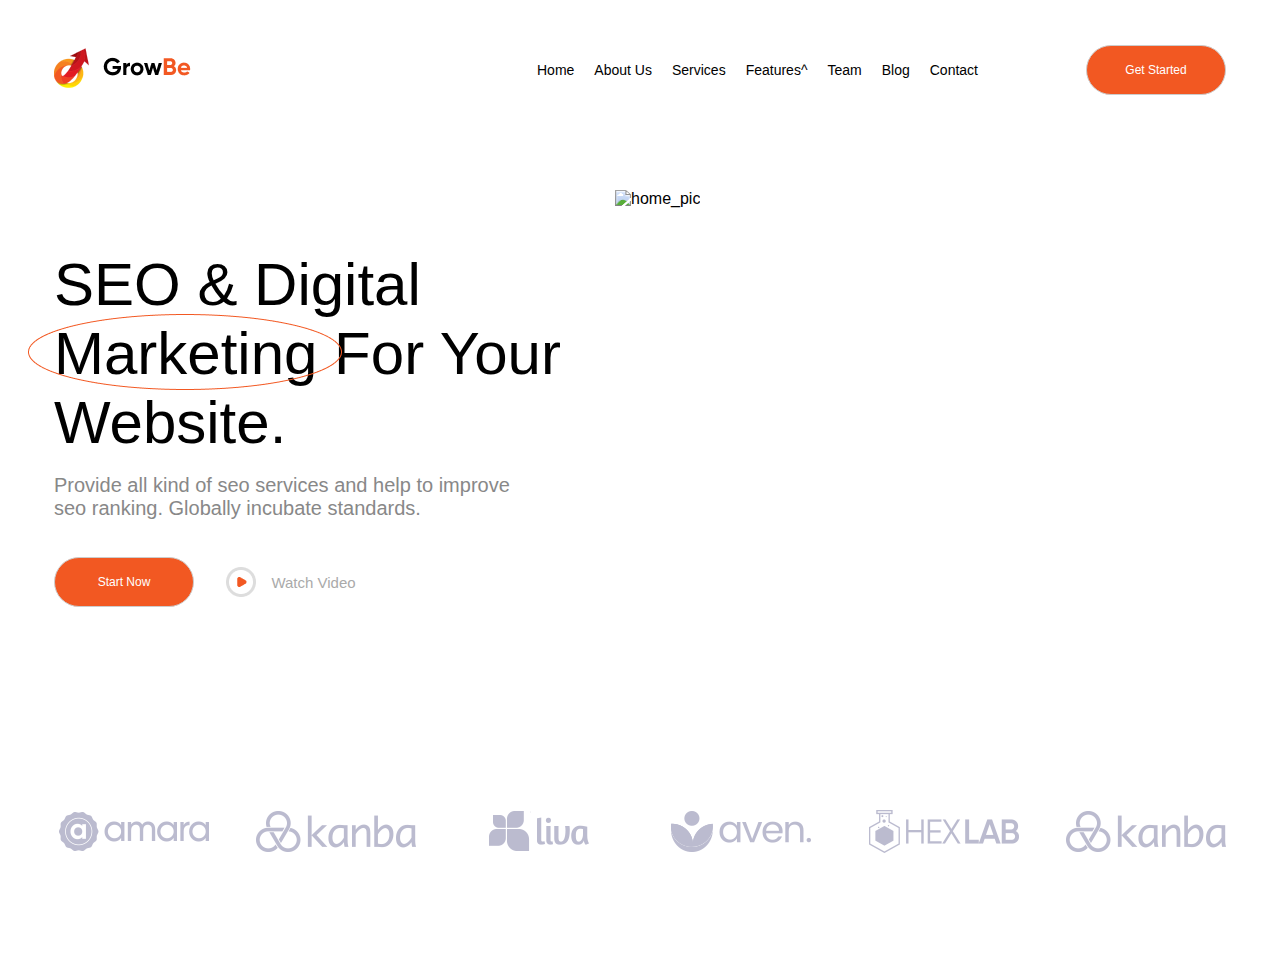
==== DZ3/index.html @ d6b3cdfb "DZ3" ====
<!DOCTYPE html>
<html lang="en">
<head>
    <meta charset="UTF-8">
    <meta name="viewport" content="width=device-width, initial-scale=1.0">
    <title>New DZ3</title>
    <link rel="stylesheet" href="style.css">
</head>
<body>
    <div class="page center">
        <div class="header center">
            <div class="header__img">
                <img src="img/Logo.png" alt="logo">
            </div>
            <div class="header__menu">
                <a href="#" class="a__header">Home</a>
                <a href="#" class="a__header">About Us</a>
                <a href="#" class="a__header">Services</a>
                <a href="#" class="a__header">Features^</a>
                <a href="#" class="a__header">Team</a>
                <a href="#" class="a__header">Blog</a>
                <a href="#" class="a__header">Contact</a>
            </div>
            <button class="button__text">Get Started</button>
            
        </div>
        <div class="top center">
            <div class="top__text">
                <h1 class="title">
                    SEO &amp; Digital <img src="img/element.png" alt="img"><span>Marketing</span> For Your Website.
                </h1>
                <p class="top__text__p">
                    Provide all kind of seo services and help to improve
                    seo ranking. Globally incubate standards.                  
                </p>
                <div class="top__buttons">
                    <button class="button__text">Start Now</button>
                    <button class="button__text2"><img src="img/icon.png"        alt="movie" class="icon__button"> 
                        <span>Watch Video</span>
                    </button>
    
                </div>
    
            </div>
            <div class="top__img"><img src="img/image.png" alt="home_pic"></div>
        </div>
        <div class="logos">
            <img src="img/3.png" alt="amara">
            <img src="img/6.png" alt="kanba">
            <img src="img/1.png" alt="liva">
            <img src="img/4.png" alt="aven">
            <img src="img/5.png" alt="hexlab">
            <img src="img/6.png" alt="kanba">
        </div>
    </div>
    
</body>
</html>
---- DZ3/style.css ----
* {
    margin: 0;
    padding: 0;
    font-family: 'Franklin Gothic Medium', 'Arial Narrow', Arial, sans-serif;
}
.body {
    font-family: 'Franklin Gothic Medium', 'Arial Narrow', Arial, sans-serif;
}

.header {
    width: 1172px;
    display: flex;
    flex-direction: row;
    justify-content: center;
    align-items: center;
    margin-top: 45px;
    flex-wrap: wrap;
}
.header__img {
    width: 137px;
}
.header__menu {
    width: 533px;
    height: 17px;
    margin-left: 346px;
    display: flex;
    gap: 20px;
    margin-right: 16px;
    flex-wrap: wrap;
}

.a__header {
    font-family:'Franklin Gothic Medium', 'Arial Narrow', Arial, sans-serif ;
    text-decoration:none;
    color: #000;
    font-size: 14px;
    font-style: medium;
    font-weight: 400;
    line-height: normal;
}
.top__img {
    margin-top: 95px;
    padding-left: 39px;
}
.top {
    display: flex;
    flex-wrap: wrap;
}
.top__text {
    margin-top: 155px;
}

.top__text__p {
    width: 466px;
    margin-top: 17px;
    color: #888;
    font-size: 20px;
    font-family: 'Franklin Gothic', 'Arial Narrow', Arial, sans-serif;
    font-style: normal;
    font-weight: 400;
    line-height: normal;
}

.top__buttons {
    margin-top: 37px;
    padding-bottom: 103px;
    display: flex;
}

.title {
    width: 522px;
    position: relative;
    color: #000;
    font-family: 'Franklin Gothic Medium', 'Arial Narrow', Arial, sans-serif;
    font-size: 60px;
    font-style: normal;
    font-weight: 400;
    line-height: normal;
}
.title img {
    position: absolute;
    top: 64px;
    left: -26px;
}

.center {
    padding-left: calc(50% - 586px);
    padding-right: calc(50% - 586px);
}

.button__text {
    width: 140px;
    height: 50px;
    font-size: 15px;
    border: 1px solid #ccc;
    border-radius: 50px;
    background-color: #F25822;
    color: white;
    font-family: 'Franklin Gothic', 'Arial Narrow', Arial, sans-serif;
    font-size: 12px;
    font-style: normal;
    font-weight: 400;
    line-height: normal;    
}
.button__text2 {
    width: 140px;
    height: 50px;margin-left: 27px;
    border: 0px solid #ffffff;
    background-color: #fff;
    font-family: 'Franklin Gothic', 'Arial Narrow', Arial, sans-serif;    
    display: flex;
    flex-wrap: nowrap;
    justify-content: center;
    align-items: center;
}
.icon__button {
    width: 30px;
    height: 30px;
    }
.top__buttons span {
    margin-left: 15px;
    color: #AAA;
    font-family: 'Franklin Gothic', 'Arial Narrow', Arial, sans-serif;
    font-size: 15px;
    font-style: normal;
    font-weight: 400;
    line-height: normal;
}

.logos {
    display: flex;
    justify-content: space-between;
    padding-top: 97px;
    padding-bottom: 96px;
    flex-wrap: wrap;
}
.logos img{
    width: 160px;
    height: 50px;
}
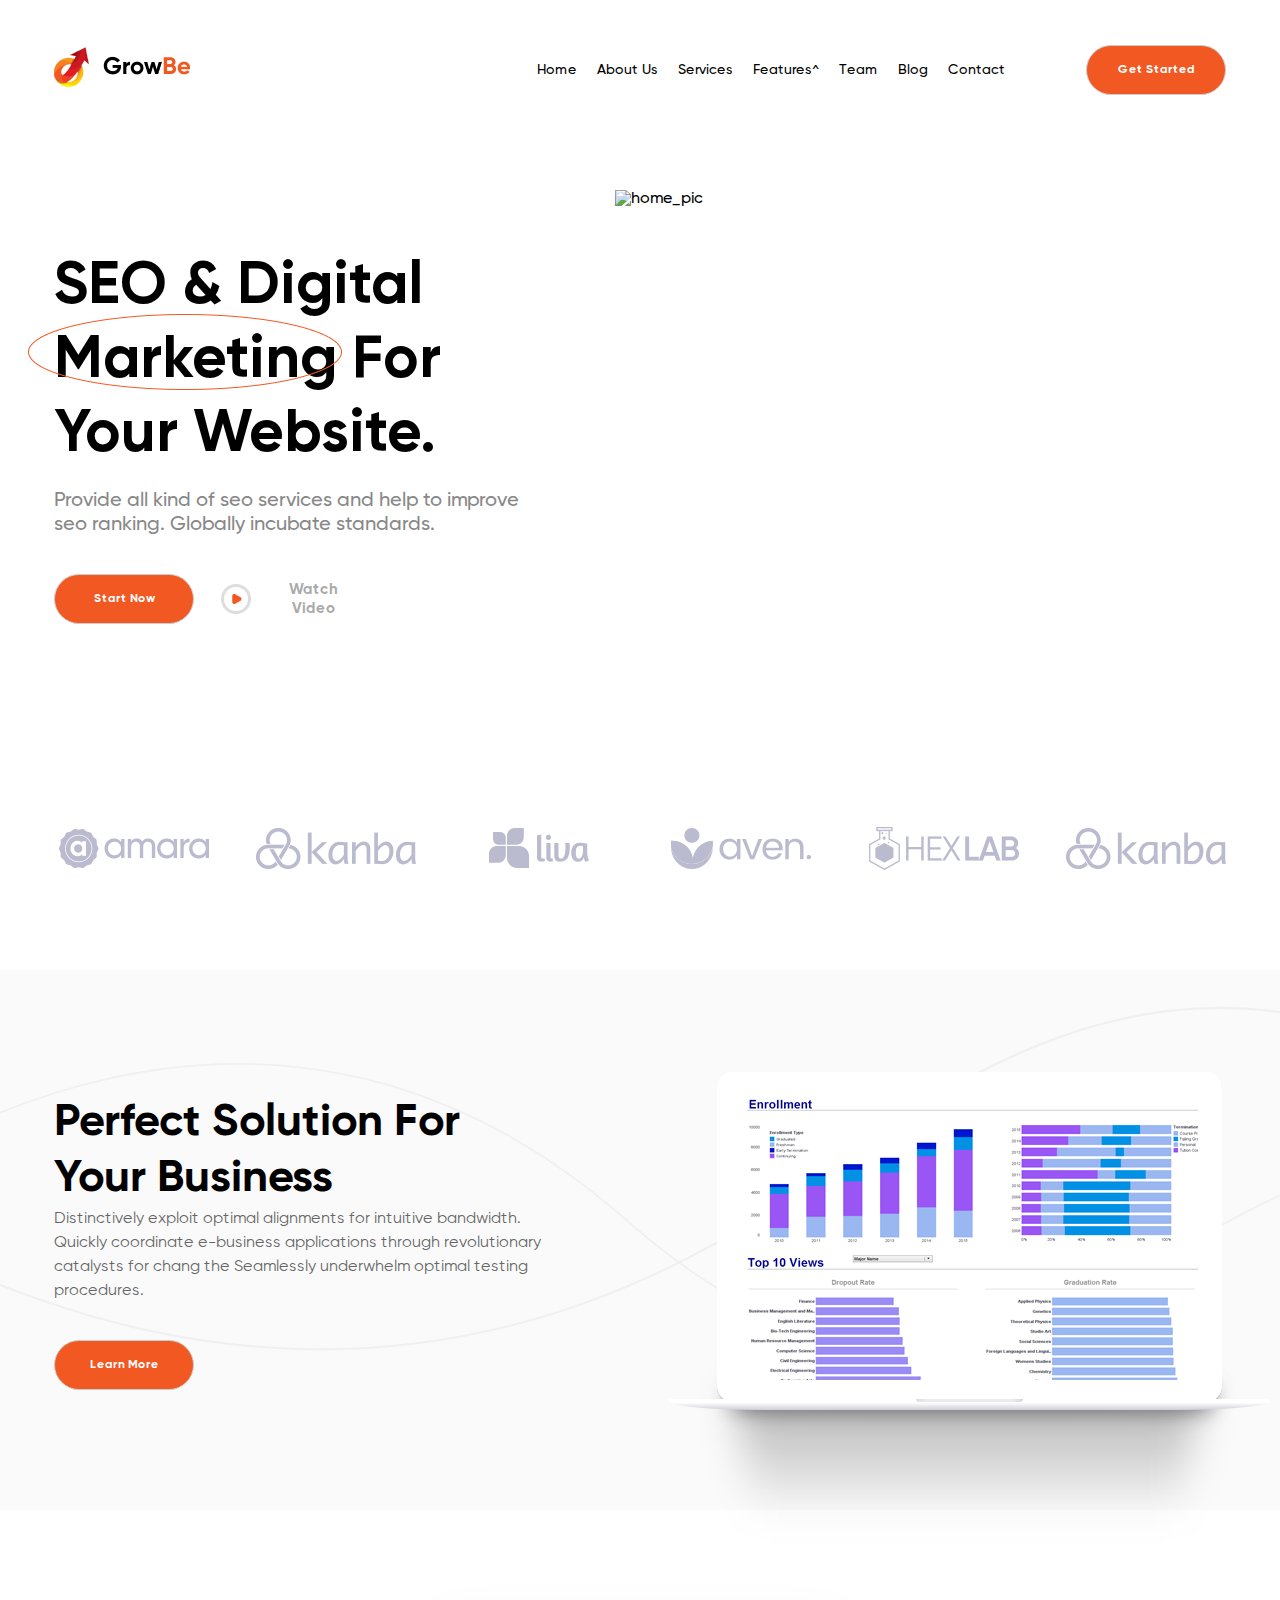
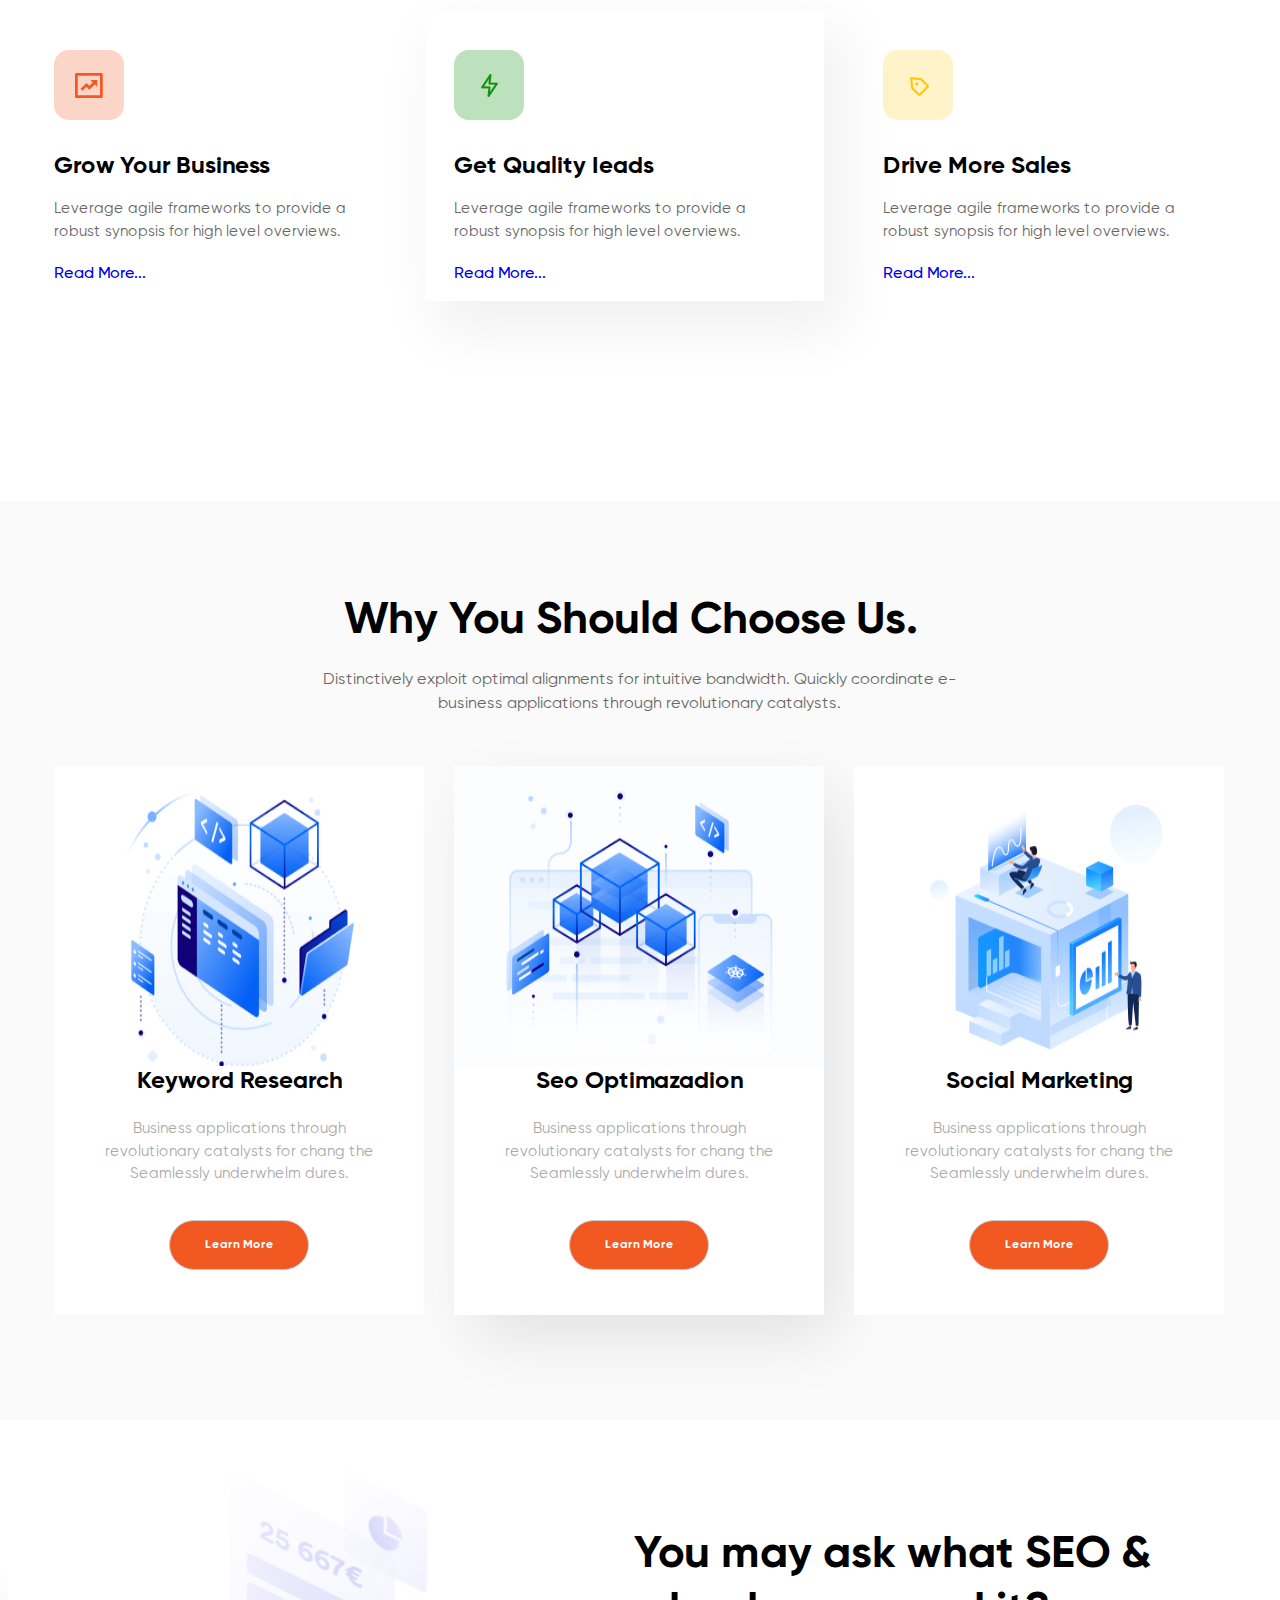
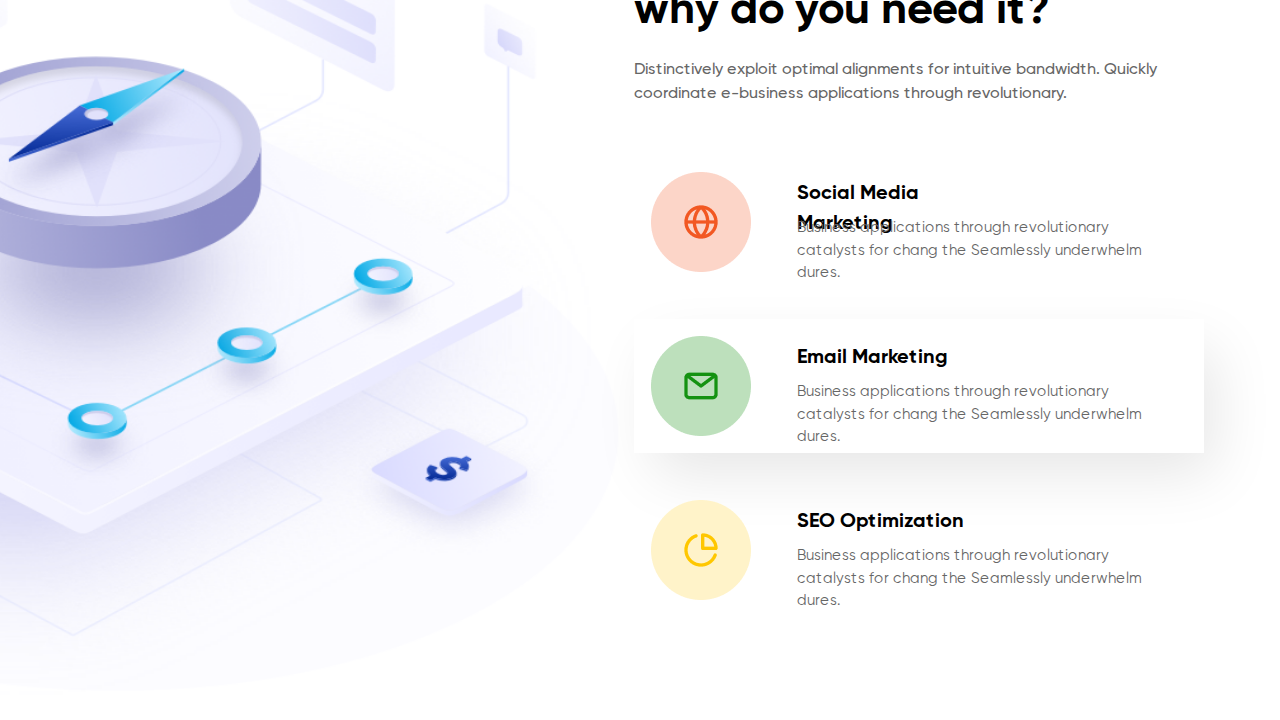
==== commit 2c8e2dfe: "DZ3-DZ5" ====
--- a/DZ3/index.html
+++ b/DZ3/index.html
@@ -53,6 +53,114 @@
             <img src="img/6.png" alt="kanba">
         </div>
     </div>
+    <div class="page1">
+        <div class="page1__top center">
+            <div class="page1__top__text">
+                 <img src="img/Vector 1.svg" alt="v1" class="v1">
+                 <img src="img/Vector 2.svg" alt="v2" class="v2">
+                <h2 class="page1__title">
+                    Perfect Solution For Your Business</h2>
+                <p class="page1__p">
+                    Distinctively exploit optimal alignments for intuitive bandwidth. Quickly coordinate e-business applications through revolutionary catalysts for chang the Seamlessly underwhelm optimal testing procedures.                
+                </p>
+                <div class="top__buttons">
+                    <button class="button__text">Learn More</button>
+                        
+                </div>
+    
+            </div>
+            <div class="page1__img"><img src="img/macbook.png" alt="macbook"></div>
+        </div>        
+    </div>
+    <div class="page2 center">
+        <div class="page2__box">
+            <div class="page2__card1">
+                <img src="img/icon1.png" alt="" class="page2__icon">
+                <h3 class="h3__page2">Grow Your Business</h3>
+                <p class="page2__p">Leverage agile frameworks to provide a robust synopsis for high level overviews.</p>
+                <a href="#" class="page2__a">Read More...</a>            </div>
+            <div class="page2__card2">
+                <img src="img/icon2.png" alt="" class="page2__icon">
+                <h3 class="h3__page2">Get Quality Ieads</h3>
+                <p class="page2__p">Leverage agile frameworks to provide a robust synopsis for high level overviews.</p>
+                <a href="#" class="page2__a">Read More...</a>
+            </div>
+            <div class="page2__card3">
+                <img src="img/icon3.png" alt="" class="page2__icon">
+                <h3 class="h3__page2">Drive More Sales</h3>
+                <p class="page2__p">Leverage agile frameworks to provide a robust synopsis for high level overviews.</p>
+                <a href="#" class="page2__a">Read More...</a>
+                
+
+            </div>
+        </div>
+    </div>
+    <div class="page3 center">
+        <div class="page3_box">
+            <h2 class="page3__h2">Why You Should Choose Us.</h2>
+            <p class="page3__p">Distinctively exploit optimal alignments for intuitive bandwidth. Quickly coordinate e-business
+                applications through revolutionary catalysts.</p>
+            <div class="page3__cards">
+                <div class="page3__card">
+                    <img src="img/p3_1.png" alt="" class="page3__card__img">
+                    <h3 class="page3__card__h3">Keyword Research</h3>
+                    <p class="page3__card__p">Business applications through revolutionary catalysts for chang the Seamlessly underwhelm dures.</p>
+                    <button class="button__text">Learn More</button>
+                </div>                
+                <div class="page3__card2">
+                    <img src="img/p3_2.png" alt="" class="page3__card__img">
+                    <h3 class="page3__card__h3">Seo Optimazadion</h3>
+                    <p class="page3__card__p">Business applications through revolutionary catalysts for chang the Seamlessly underwhelm dures.</p>
+                    <button class="button__text">Learn More</button>
+                </div>                
+                <div class="page3__card">
+                    <img src="img/p3_3.png" alt="" class="page3__card__img">
+                    <h3 class="page3__card__h3">Social Marketing</h3>
+                    <p class="page3__card__p">Business applications through revolutionary catalysts for chang the Seamlessly underwhelm dures.</p>
+                    <button class="button__text">Learn More</button>
+                    
+                </div>
+            </div>
+        </div>
+    </div>
+    <div class="page4 center">
+        <img src="img/dribbble_illustration_v3 1.png" alt="" class="page4__img">
+        <div class="page4__box">
+            <h2 class="page4__h2">You may ask what
+                SEO &amp; why do you need it?</h2>
+            <p class="page4__p">Distinctively exploit optimal alignments for intuitive bandwidth. Quickly coordinate e-business applications through revolutionary.</p>
+            <div class="page4__cards">
+                <div class="page4__card">
+                    <img src="img/p4__1.png" alt="" class="page4__card__img">
+                    <div>
+                        <h3 class="page4__card__h3">Social Media Marketing</h3>
+                        <p class="page4__card__p">Business applications through revolutionary catalysts
+                            for chang the Seamlessly underwhelm dures.</p>
+                    </div>
+
+                </div>
+                <div class="page4__card2">
+                    <img src="img/p4__2.png" alt="" class="page4__card__img">
+                    <div>
+                        <h3 class="page4__card__h3">Email Marketing</h3>
+                        <p class="page4__card__p">Business applications through revolutionary catalysts
+                            for chang the Seamlessly underwhelm dures.</p>
+                    </div>
+
+                </div>
+                <div class="page4__card">
+                    <img src="img/p4__3.png" alt="" class="page4__card__img">
+                    <div>
+                        <h3 class="page4__card__h3">SEO Optimization</h3>
+                        <p class="page4__card__p">Business applications through revolutionary catalysts
+                            for chang the Seamlessly underwhelm dures.</p>
+                    </div>
+
+                </div>                                
+            </div>
+        </div>
+    </div>
+
     
 </body>
 </html>--- a/DZ3/style.css
+++ b/DZ3/style.css
@@ -1,11 +1,32 @@
 * {
     margin: 0;
     padding: 0;
-    font-family: 'Franklin Gothic Medium', 'Arial Narrow', Arial, sans-serif;
-}
-.body {
-    font-family: 'Franklin Gothic Medium', 'Arial Narrow', Arial, sans-serif;
-}
+}
+@font-face {
+    font-family: "Gilroy-Medium";
+    /* Браузер сначала попробует найти шрифт локально */
+    src: local("Gilroy-Medium"),
+         /* Если не получилось, загрузит woff2 */
+         url("font/Gilroy-Medium.woff2") format("woff2");
+  }
+@font-face {
+    font-family: "Gilroy-Bold";
+    /* Браузер сначала попробует найти шрифт локально */
+    src: local("Gilroy-Bold"),
+         /* Если не получилось, загрузит woff2 */
+         url("font/Gilroy-Bold.woff2") format("woff2");
+  }
+@font-face {
+    font-family: "Gilroy-Regular";
+    /* Браузер сначала попробует найти шрифт локально */
+    src: local("Gilroy-Regular"),
+         /* Если не получилось, загрузит woff2 */
+         url("font/Gilroy-Regular.woff2") format("woff2");
+  }
+  /* Теперь можно использовать шрифт */
+  body {
+    font-family: "Gilroy-Medium", "Arial", sans-serif;
+  }
 
 .header {
     width: 1172px;
@@ -30,7 +51,7 @@
 }
 
 .a__header {
-    font-family:'Franklin Gothic Medium', 'Arial Narrow', Arial, sans-serif ;
+    /* font-family: "Gilroy-Medium"; */
     text-decoration:none;
     color: #000;
     font-size: 14px;
@@ -55,7 +76,7 @@
     margin-top: 17px;
     color: #888;
     font-size: 20px;
-    font-family: 'Franklin Gothic', 'Arial Narrow', Arial, sans-serif;
+    /* font-family: Gilroy-Medium; */
     font-style: normal;
     font-weight: 400;
     line-height: normal;
@@ -71,7 +92,7 @@
     width: 522px;
     position: relative;
     color: #000;
-    font-family: 'Franklin Gothic Medium', 'Arial Narrow', Arial, sans-serif;
+    font-family: "Gilroy-Bold";
     font-size: 60px;
     font-style: normal;
     font-weight: 400;
@@ -96,7 +117,7 @@
     border-radius: 50px;
     background-color: #F25822;
     color: white;
-    font-family: 'Franklin Gothic', 'Arial Narrow', Arial, sans-serif;
+    font-family: "Gilroy-Bold";
     font-size: 12px;
     font-style: normal;
     font-weight: 400;
@@ -107,7 +128,7 @@
     height: 50px;margin-left: 27px;
     border: 0px solid #ffffff;
     background-color: #fff;
-    font-family: 'Franklin Gothic', 'Arial Narrow', Arial, sans-serif;    
+    font-family: "Gilroy-Bold";
     display: flex;
     flex-wrap: nowrap;
     justify-content: center;
@@ -120,7 +141,7 @@
 .top__buttons span {
     margin-left: 15px;
     color: #AAA;
-    font-family: 'Franklin Gothic', 'Arial Narrow', Arial, sans-serif;
+    font-family: "Gilroy-Bold";
     font-size: 15px;
     font-style: normal;
     font-weight: 400;
@@ -137,4 +158,301 @@
 .logos img{
     width: 160px;
     height: 50px;
+}
+
+.page1__top {
+    width: 1920px;
+    height: 540px;
+    background: #FAFAFA;
+    display: flex;
+    flex-wrap: wrap;
+
+}
+.page1__top__text {
+    position: relative;
+}
+.page1__title {
+    color: #000;
+    font-family: "Gilroy-Bold";
+    font-size: 45px;
+    font-style: normal;
+    font-weight: 400;
+    line-height: normal;
+    width: 409px;
+    z-index: 2;
+    margin-top: 125px;
+}
+.page1__p {
+    color: #666;
+    font-family: "Gilroy-Regular";
+    font-size: 16px;
+    font-style: normal;
+    font-weight: 400;
+    line-height: 150%;
+    width: 515px;
+    z-index: 2;
+}
+.page1__img {
+    width: 800px;
+    height: 600px;
+    z-index: 2;
+    margin-top: -23px;
+}
+
+.v1 {
+    width: 2895px;
+    height: 468px;
+    flex-shrink: 0;
+    transform: rotate(2deg);
+    stroke-width: 2px;
+    stroke: #F0F0F0;
+    position: absolute;
+    top: 106px;
+    left: -875px;
+    z-index: 1;
+}
+.v2 {
+    width: 3394px;
+    height: 549px;
+    flex-shrink: 0;
+    transform: rotate(-2deg);
+    stroke-width: 2px;
+    stroke: #F0F0F0;
+    position: absolute;
+    top: -100px;
+    left: -1091px;
+    z-index: 1;
+}
+.page1__top__text .top__buttons{
+    z-index: 2;
+    position: relative;
+      
+}
+.page2 {
+    width: 1915px;
+    height: 491px;
+    background: #FFF;
+}
+.page2__box {
+    display: flex;
+    flex-wrap: wrap;
+    margin-top: 100px;
+}
+.page2__icon {
+    margin-top: 40px;
+}
+.h3__page2 {
+    color: #000;
+    font-family: "Gilroy-Bold";
+    font-size: 24px;
+    font-style: normal;
+    font-weight: 400;
+    line-height: normal;
+    margin-top: 25px;
+    margin-bottom: 17px;
+}
+.page2__p {
+    width: 310px;
+    height: 42px;
+    color: #666;
+    font-family: "Gilroy-Regular";
+    font-size: 15px;
+    font-style: normal;
+    font-weight: 400;
+    line-height: 150%;
+    margin-bottom: 25px;
+}
+a {
+    text-decoration: none;
+}
+.page2__a a:link {
+    display: inline-block;
+    color: #000;
+    font-family: "Gilroy-Bold";
+    font-size: 11px;
+    font-style: normal;
+    font-weight: 400;
+    line-height: 150%;
+}
+.page2__card2 {
+    width: 370px;
+    height: 291px;
+    box-shadow: 15px 25px 56px 6px rgba(0, 0, 0, 0.06);
+    margin-left: 61px;
+    margin-right: 59px;
+    padding-left: 29px;
+}
+
+.page3 {
+    /* display: flex;
+    flex-direction: column;
+    align-items: center; */
+    width: 1920px;
+    height: 919px;
+    background: #FAFAFA;
+}
+.page3__box{
+
+    background: #FAFAFA; 
+    margin-left: 375px;  
+    margin-top: 55px;
+}
+.page3__cards {
+    display: flex;
+    flex-wrap: wrap;
+}
+.page3__h2 {
+    color: #000;
+    font-family: "Gilroy-Bold";
+    font-size: 45px;
+    font-style: normal;
+    font-weight: 400;
+    line-height: normal;  
+    padding-top: 92px;  
+    padding-bottom: 19px;
+    margin-left: 290px;
+
+}
+.page3__p {
+    color: #666;
+    text-align: center;
+    font-family: "Gilroy-Regular";
+    font-size: 16px;
+    font-style: normal;
+    font-weight: 400;
+    line-height: 150%;    
+    width: 682px;
+    height: 48px;
+    margin-left: 244px;
+    margin-bottom: 50px;
+}
+.page3__card{
+    display: flex;
+    flex-direction: column;
+    align-items: center;
+    width: 370px;
+    height: 549px;
+    background: #FFF;
+}
+.page3__card2{
+    display: flex;
+    flex-direction: column;
+    align-items: center;
+    width: 370px;
+    height: 549px;
+    background: #FFF;
+    box-shadow: 15px 25px 60px -5px rgba(0, 0, 0, 0.10);
+    margin-left: 30px;
+    margin-right: 30px;
+}
+
+.page3__card__img{
+    width: 100%;
+    height: 300px;    
+    background: url(<path-to-image>), lightgray 50% / cover no-repeat;
+}
+.page3__card__h3{
+    color: #000;
+    font-family: "Gilroy-Bold";
+    font-size: 24px;
+    font-style: normal;
+    font-weight: 400;
+    line-height: normal;   
+}
+.page3__card__p{
+    width: 310px;
+    height: 63px;
+    color: #AAA;
+    text-align: center;
+    font-family: "Gilroy-Regular";
+    font-size: 15px;
+    font-style: normal;
+    font-weight: 400;
+    line-height: 150%;   
+    margin-top: 22px; 
+    margin-bottom: 39px;
+}
+.page4 {
+    width: 1915px;
+    height: 800px; 
+    background: #FFF; 
+    display: flex;  
+}
+.page4__img{
+    margin: 0px 0 -50px -600px;
+    width: 1200px;
+    height: 900px; 
+    background: url(<path-to-image>), lightgray 50% / cover no-repeat;   
+}
+.page4__box {
+    margin-top: 107px;
+    margin-left: -20px;
+}
+.page4__h2{
+    color: #000;
+    font-family: "Gilroy-Bold";
+    font-size: 45px;
+    font-style: normal;
+    font-weight: 400;
+    line-height: normal;  
+    width: 557px;
+    height: 112px;  
+}
+.page4__p{
+    width: 570px;
+    height: 41px;
+    color: #666;
+    font-family: "Gilroy-Regula"r;
+    font-size: 16px;
+    font-style: normal;
+    font-weight: 400;
+    line-height: 150%; 
+    margin-top: 19px;   
+}
+.page4__cards{
+    margin-top: 56px;
+}
+.page4__card {
+    width: 570px;
+    height: 134px;
+    display: flex;  
+    margin-top: 30px;  
+}
+.page4__card__img{
+    width: 100px;
+    height: 100px;
+    margin: 17px;    
+}
+.page4__card__h3{
+    color: #000;
+    font-family: "Gilroy-Bold";
+    font-size: 20px;
+    font-style: normal;
+    font-weight: 400;
+    line-height: 150%; 
+    width: 219px;
+    height: 30px;  
+    margin-left: 29px; 
+    margin-top: 24px;
+}
+.page4__card__p{
+    color: #666;
+    font-family: "Gilroy-Regular";
+    font-size: 15px;
+    font-style: normal;
+    font-weight: 400;
+    line-height: 150%;  
+    margin-top: 8px;  
+    margin-left: 29px;
+    width: 362px;
+    height: 46px;
+}
+.page4__card2{
+    width: 570px;
+    height: 134px;    
+    margin-top: 30px;
+    display: flex;
+    background: #FFF;
+    box-shadow: 15px 25px 60px -5px rgba(0, 0, 0, 0.10);
+
 }